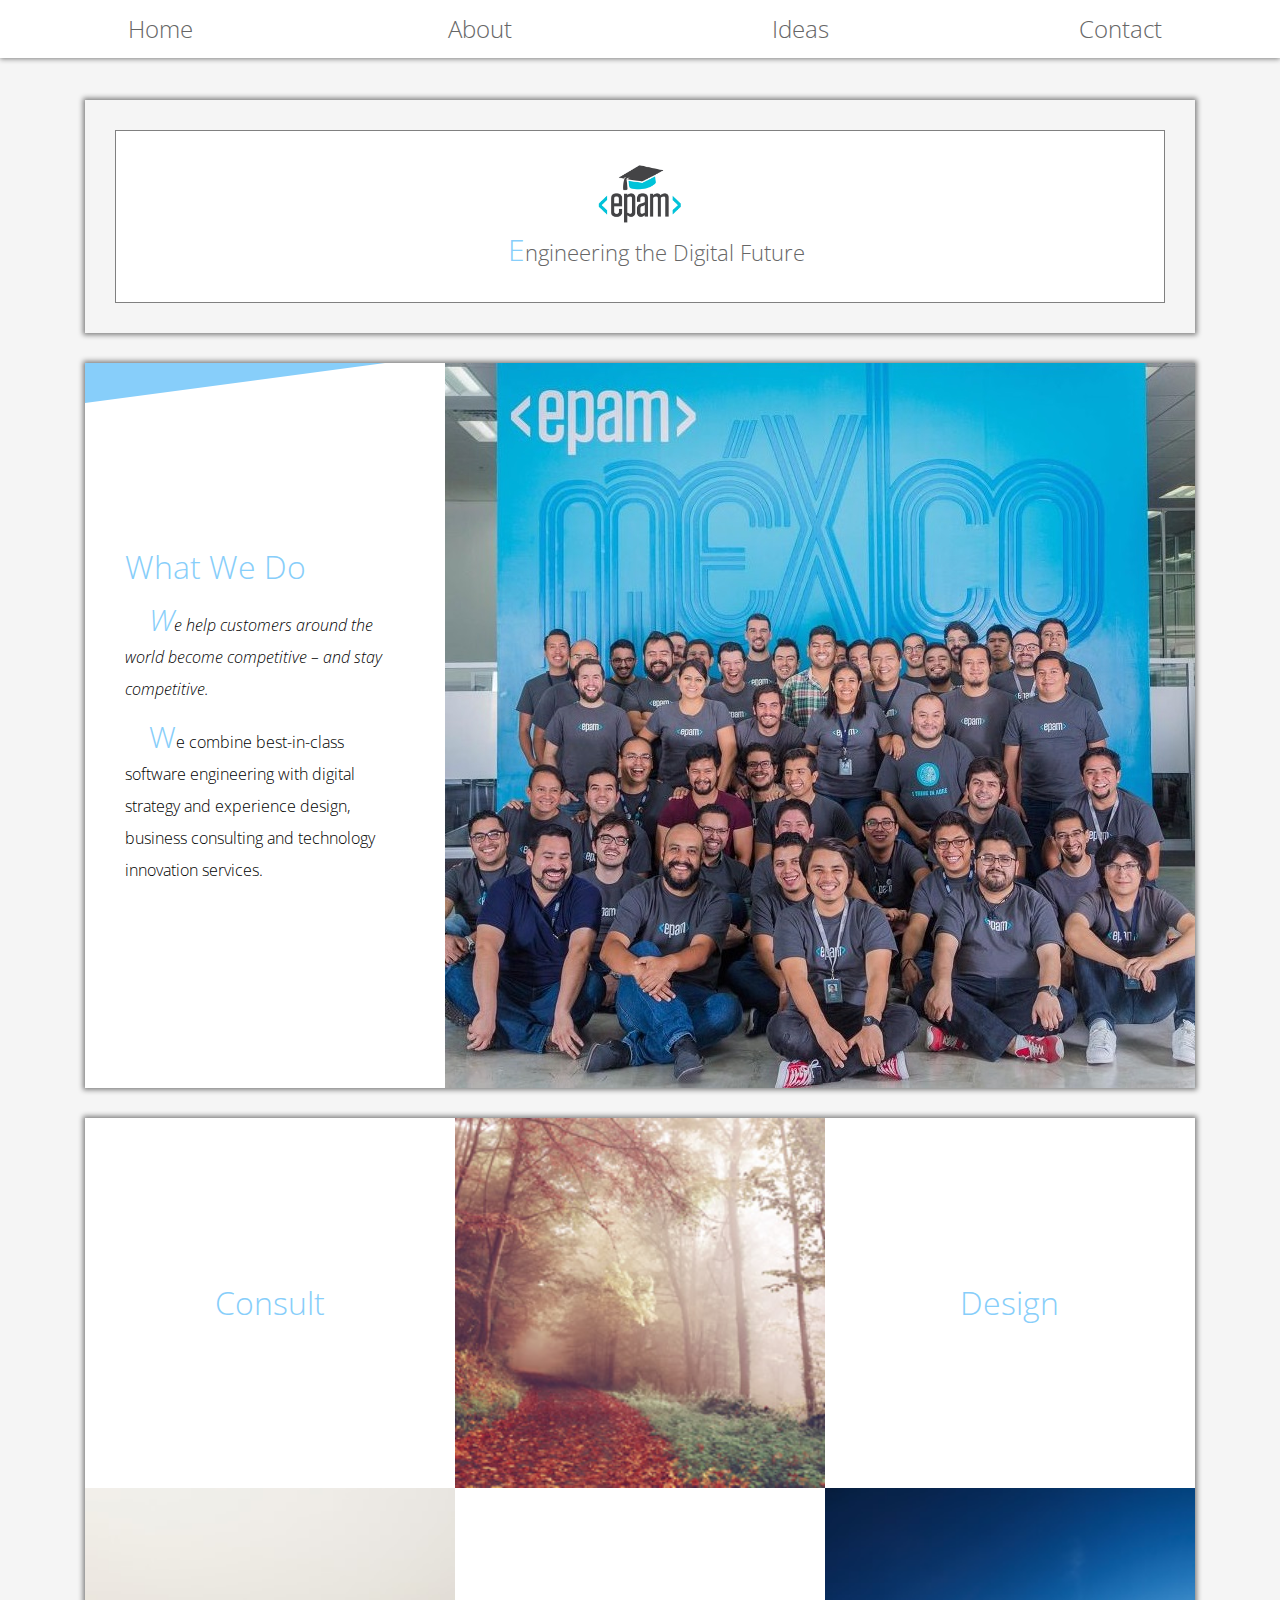
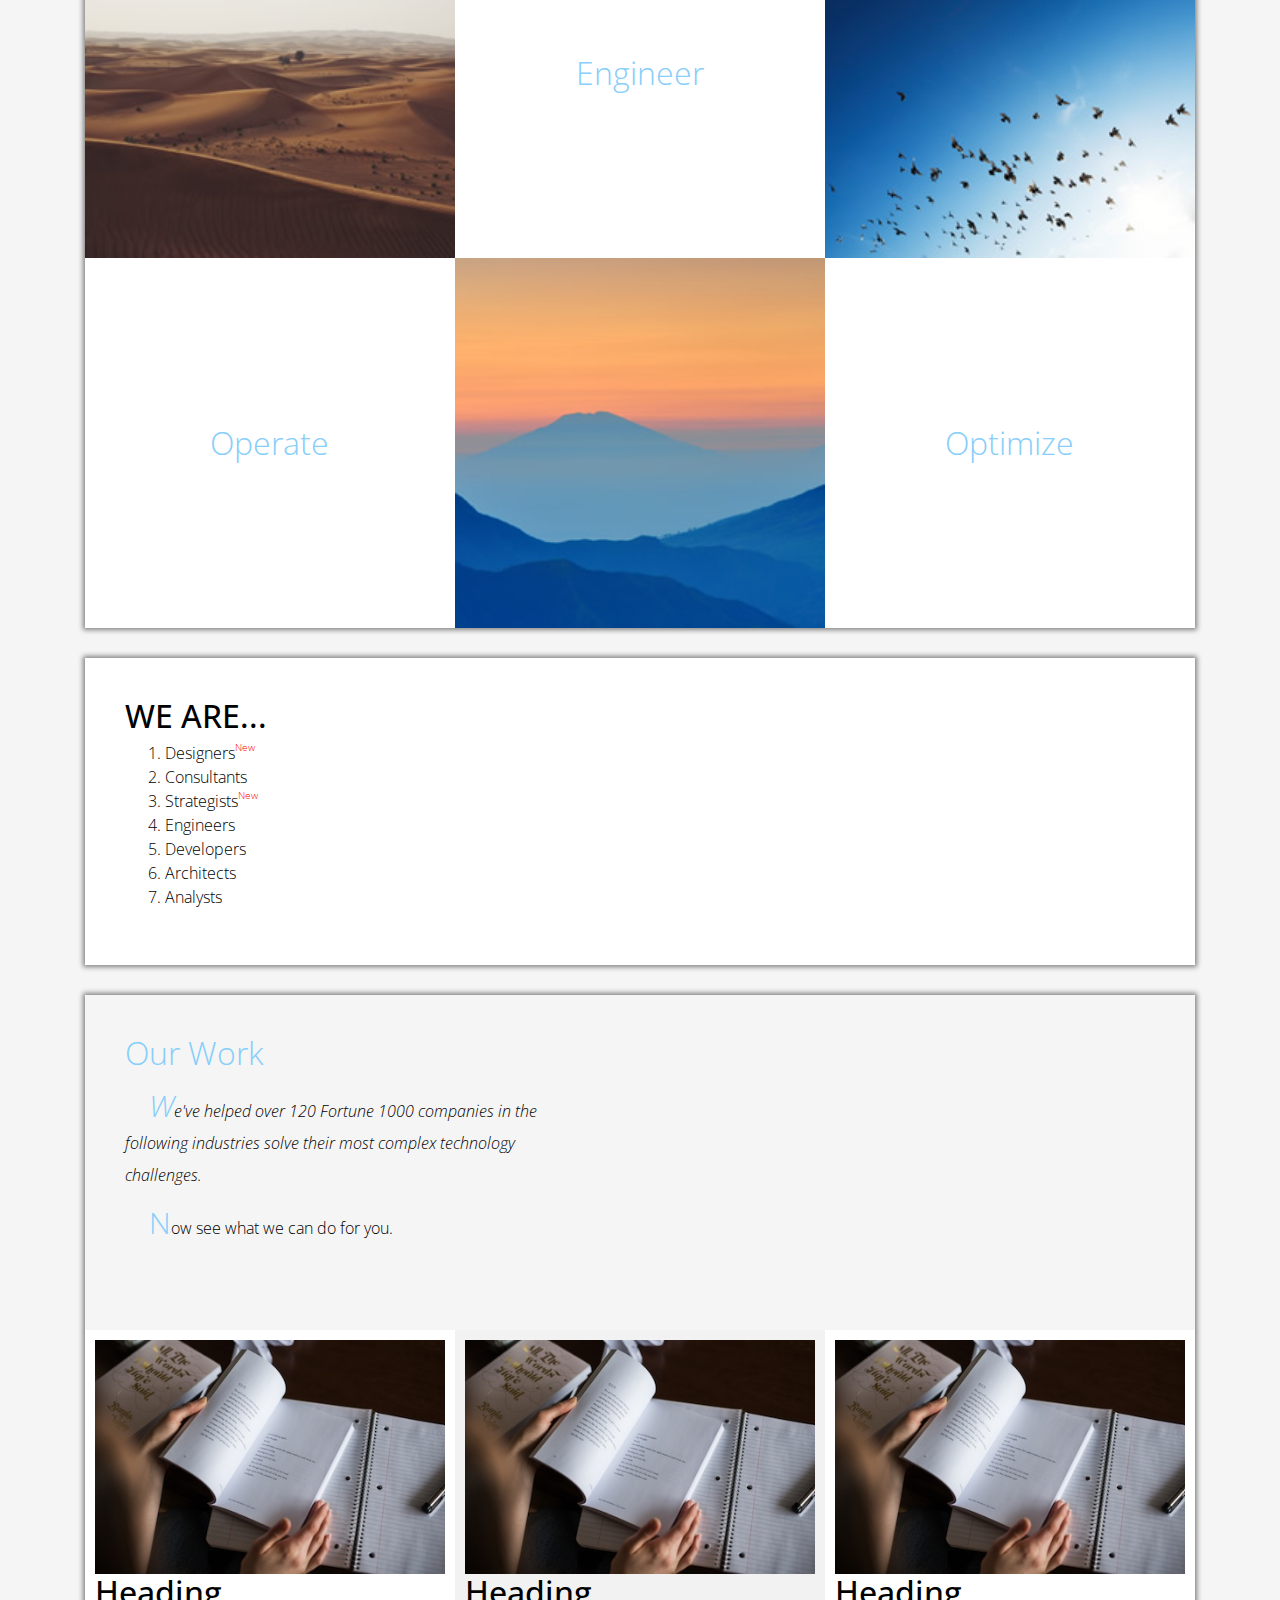
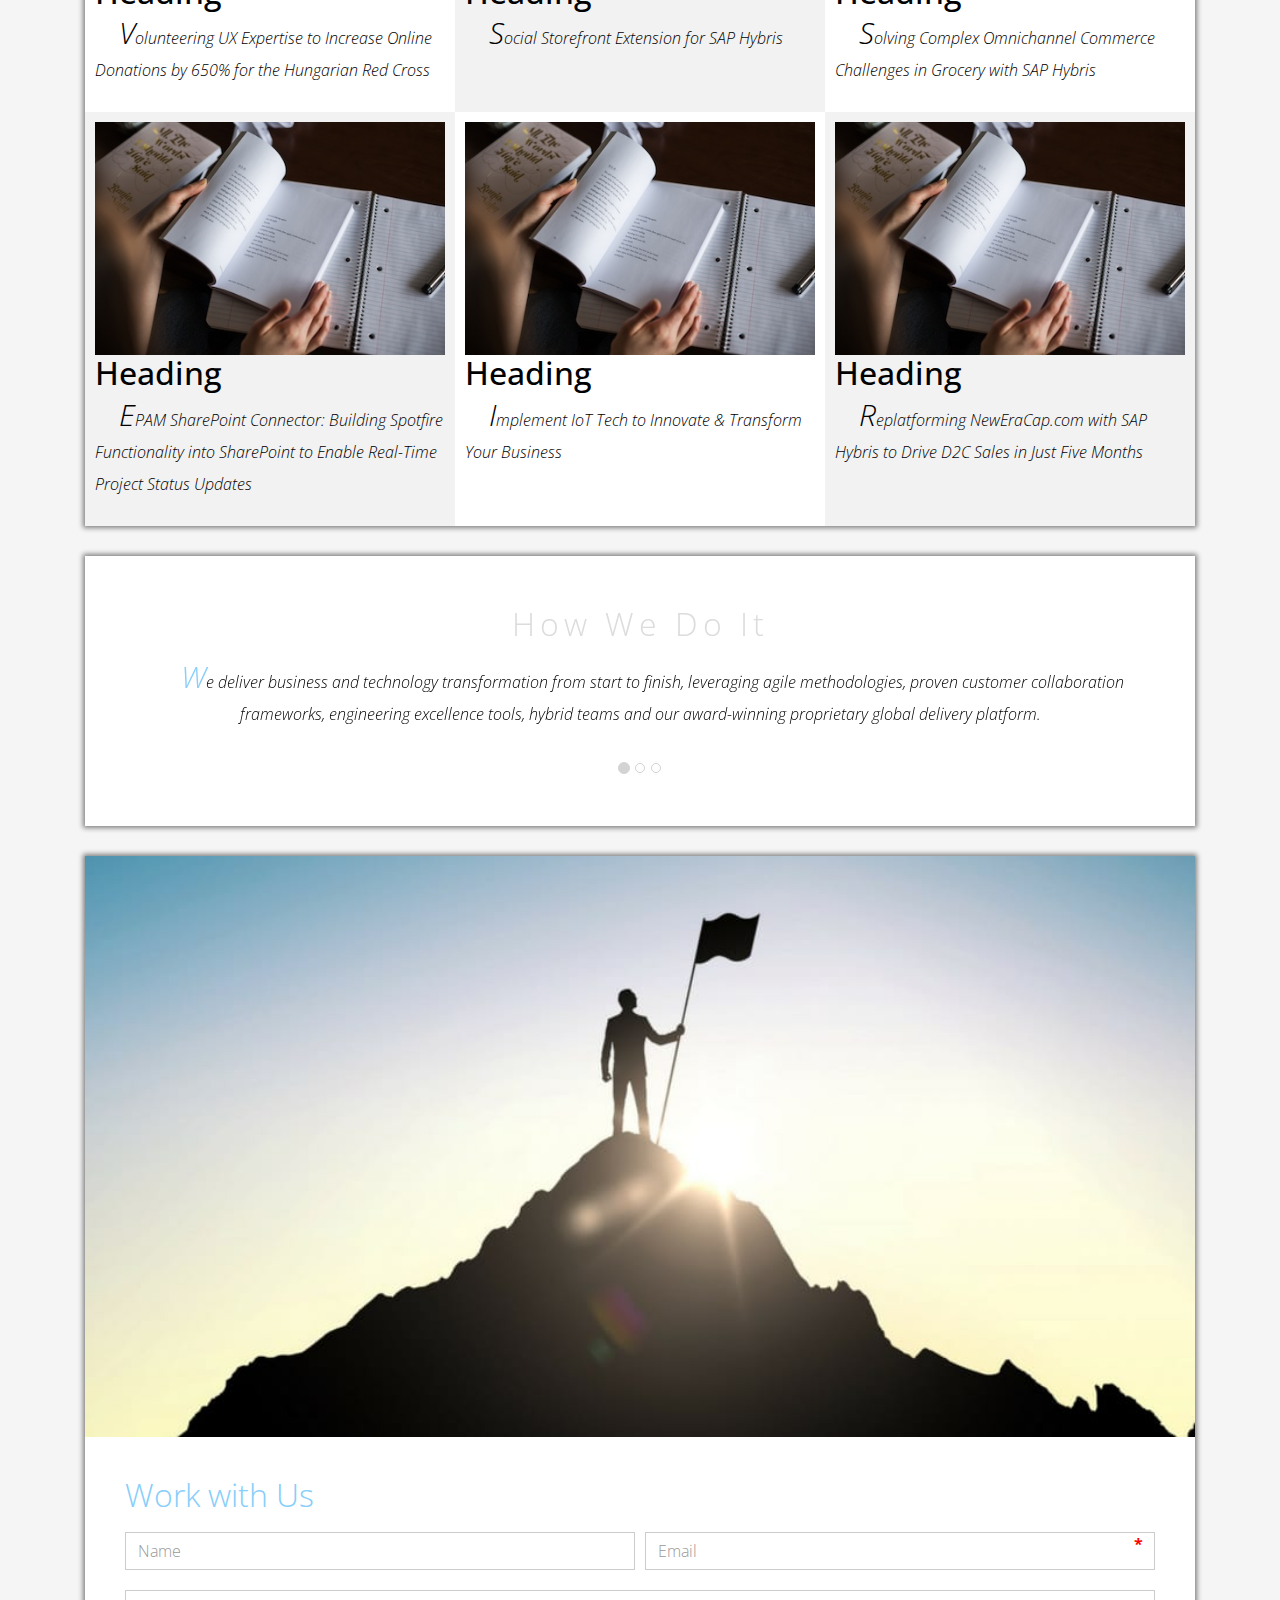
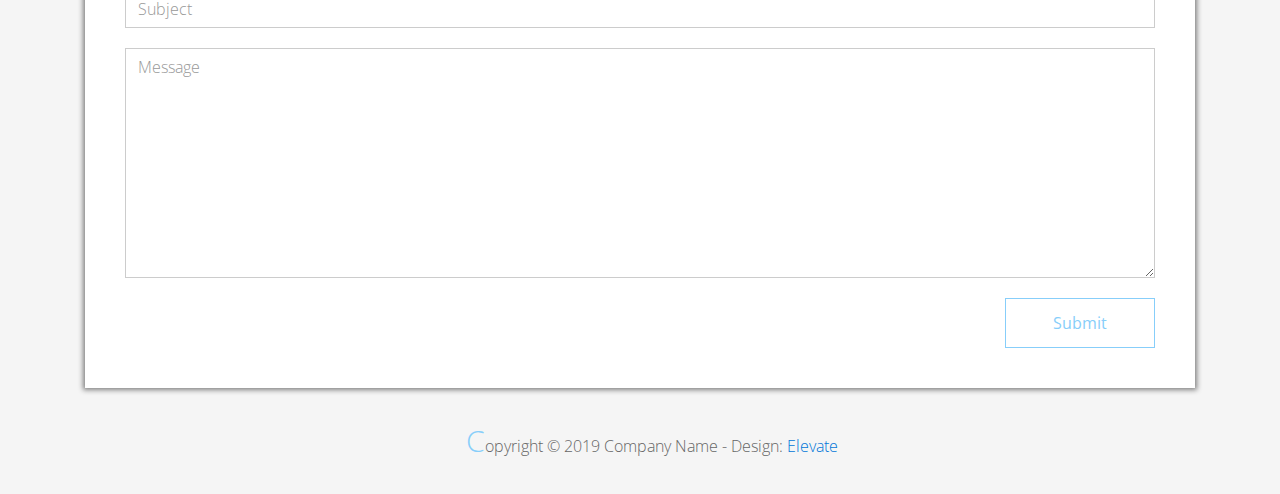
==== index.html @ 51b139be "Add files via upload" ====
<!DOCTYPE html>
<html lang="en">
<head>
  <meta charset="utf-8">
  <meta http-equiv="X-UA-Compatible" content="IE=edge">
  <meta name="viewport" content="width=device-width, initial-scale=1">

  <title>CSS Basics HW</title>



  <!-- load stylesheets -->
  <link rel="stylesheet" href="http://fonts.googleapis.com/css?family=Open+Sans:300,400">
  <!-- Google web font "Open Sans" -->
  <link rel="stylesheet" href="css/bootstrap.min.css">
  <!-- Bootstrap style -->
  <link rel="stylesheet" href="css/general.css">
  <link rel="stylesheet" href="css/style.css">
  <!-- Templatemo style -->
</head>

<body>
<div class="container">

  <div class="tm-sidebar">
    <nav class="tm-main-nav">
      <ul>
        <li class="tm-nav-item"><a href="#home" class="tm-nav-item-link">Home</a></li>
        <li class="tm-nav-item"><a href="#about" class="tm-nav-item-link">About</a></li>
        <li class="tm-nav-item"><a href="#ideas" class="tm-nav-item-link">Ideas</a></li>
        <li class="tm-nav-item"><a href="#contact" class="tm-nav-item-link">Contact</a></li>
      </ul>
    </nav>
  </div>

  <div class="tm-main-content">

    <div id="home" class="tm-content-box tm-content-header margin-b-10">
      <div class="tm-banner">
        <div class="tm-banner-inner">
          <img src="img/epam_logo.png" width="100" alt="">
          <p class="tm-banner-text">Engineering the Digital Future</p>
        </div>
      </div>
    </div>

    <section>
      <div class="tm-content-box flex-2-col">

        <div class="padding-medium flex-item tm-team-description-container flex-item">
          <h2 class="tm-section-title">What We Do</h2>
          <p class="tm-section-description">We help customers around the world become competitive – and stay competitive.</p>
          <p class="tm-section-description"> We combine best-in-class software engineering with digital strategy and experience design, business consulting and technology innovation services.</p>
        </div>
        <div class="flex-item">
          <img src="img/epam-mexico.jpg" alt="epam-mexico">
        </div>

      </div>

      <div id="about" class="tm-content-box">

        <ul class="boxes gallery-container">
          <li class="box box-bg">
            <h2 class="tm-section-title tm-section-title-box tm-box-bg-title">Consult</h2>
          </li>
          <li class="box">
            <a href="img/idea-large-01.jpg">
              <img src="img/idea-01.jpg" alt="Image" class="img-fluid thumbnail box-img">
            </a>
          </li>
          <li class="box box-bg">
            <h2 class="tm-section-title tm-section-title-box tm-box-bg-title">Design</h2>
          </li>
          <li class="box">
            <a href="img/idea-large-02.jpg">
              <img src="img/idea-02.jpg" alt="Image" class="img-fluid thumbnail box-img">
            </a>
          </li>
          <li class="box box-bg">
            <h2 class="tm-section-title tm-section-title-box tm-box-bg-title">Engineer</h2>
          </li>
          <li class="box">
            <a href="img/idea-large-03.jpg">
              <img src="img/idea-03.jpg" alt="Image" class="img-fluid thumbnail box-img">
            </a>
          </li>
          <li class="box box-bg">
            <h2 class="tm-section-title tm-section-title-box tm-box-bg-title">Operate</h2>
          </li>
          <li class="box">
            <a href="img/idea-large-04.jpg">
              <img src="img/idea-04.jpg" alt="Image" class="img-fluid thumbnail box-img">
            </a>
          </li>
          <li class="box box-bg">
            <h2 class="tm-section-title tm-section-title-box tm-box-bg-title">Optimize</h2>
          </li>
        </ul>

      </div>

    </section>

    <!-- slider -->
    <section class="heading tm-content-box">
      <div class="padding-medium">
        <h2> WE ARE...</h2>
        <ol>
          <li><a href="index.html" class="text">Designers</a></li>
          <li><a href="index.html">Consultants</a></li>
          <li><a href="#" class="text">Strategists</a></li>
          <li><a href="#">Engineers</a></li>
          <li><a href="#">Developers</a></li>
          <li><a href="#">Architects</a></li>
          <li><a href="#">Analysts</a></li>
        </ol>
      </div>
    </section>

    <section class="blocks">
      <div class="padding-medium flex-item tm-team-description-container">
        <h2 class="tm-section-title">Our Work</h2>
        <p class="tm-section-description">We've helped over 120 Fortune 1000 companies in the following industries solve their most complex technology challenges. </p>
        <p class="tm-section-description"> Now see what we can do for you.</p>
      </div>
      <div class="tm-content-box flex-2-col">
      </div>
      <div  class="tm-content-box">
        <ul class="boxes gallery-container">
          <li class="box box-work">
            <img src="img/study.jpeg" alt="Image" class="img-fluid">
            <div>
              <h2>Heading</h2>
              <p>Volunteering UX Expertise to Increase Online Donations by 650% for the Hungarian Red Cross</p>
            </div>
          </li>
          <li class="box box-work">
            <img src="img/study.jpeg" alt="Image" class="img-fluid">
            <div>
              <h2>Heading</h2>
              <p>Social Storefront Extension for SAP Hybris</p>
            </div>
          </li>
          <li class="box box-work">
            <img src="img/study.jpeg" alt="Image" class="img-fluid">
            <div>
              <h2>Heading</h2>
              <p>Solving Complex Omnichannel Commerce Challenges in Grocery with SAP Hybris</p>
            </div>
          </li>
          <li class="box box-work">
            <img src="img/study.jpeg" alt="Image" class="img-fluid">
            <div>
              <h2>Heading</h2>
              <p>EPAM SharePoint Connector: Building Spotfire Functionality into SharePoint to Enable Real-Time Project Status Updates</p>
            </div>
          </li>
          <li class="box box-work">
            <img src="img/study.jpeg" alt="Image" class="img-fluid">
            <div>
              <h2>Heading</h2>
              <p>Implement IoT Tech to Innovate &amp; Transform Your Business</p>
            </div>
          </li>
          <li class="box box-work">
            <img src="img/study.jpeg" alt="Image" class="img-fluid">
            <div>
              <h2>Heading</h2>
              <p>Replatforming NewEraCap.com with SAP Hybris to Drive D2C Sales in Just Five Months</p>
            </div>
          </li>
        </ul>

      </div>
    </section>

    <section id="ideas">
      <div id="tmCarousel" class="carousel slide tm-content-box" data-ride="carousel">

        <ol class="carousel-indicators">
          <li data-target="#tmCarousel" data-slide-to="0" class="active"></li>
          <li data-target="#tmCarousel" data-slide-to="1" class=""></li>
          <li data-target="#tmCarousel" data-slide-to="2" class=""></li>
        </ol>

        <div class="carousel-inner" role="listbox">

          <div class="carousel-item active">
            <div class="carousel-content">
              <div class="flex-item">
                <h2 class="tm-section-title">How We Do It</h2>
                <p class="tm-section-description carousel-description">We deliver business and technology transformation from start to finish, leveraging agile methodologies, proven customer collaboration frameworks, engineering excellence tools, hybrid teams and our award-winning proprietary global delivery platform.</p>
              </div>
            </div>
          </div>

          <div class="carousel-item">
            <div class="carousel-content">
              <div class="flex-item">
                <h2 class="tm-section-title">Our Clients</h2>
                <p class="tm-section-description carousel-description">Lorem ipsum dolor sit amet,
                  consectetur adipiscing elit. Quisque vel nisi pharetra nibh varius pharetra ac
                  sagittis nisi. Etiam pharetra vestibulum hendrerit. Pellentesque interdum metus
                  sed massa rutrum.</p>
              </div>
            </div>
          </div>

          <div class="carousel-item">
            <div class="carousel-content">
              <div class="flex-item">
                <h2 class="tm-section-title">Our Projects</h2>
                <p class="tm-section-description carousel-description">Donec ex libero, fringilla
                  vitae purus sit amet, rhoncus pharetra lorem. Pellentesque id sem id lacus
                  ultricies vehicula. Aliquam rutrum mi non. Pellentesque interdum metus sed massa
                  rutrum.</p>
              </div>
            </div>
          </div>

        </div>

      </div>
    </section>

    <section class="tm-content-box">
      <img src="img/contact-us.jpg" alt="Contact image" class="img-fluid img-contact-us">

      <div id="contact" class="padding-medium">
        <h2 class="tm-section-title">Work with Us</h2>
        <form action="#contact" method="get" class="contact-form">

          <div class="form-group col-xs-12 col-sm-12 col-md-6 col-lg-6 form-group-2-col-left">
            <input type="text" id="contact_name" name="contact_name" class="form-control"
                   placeholder="Name" required/>
          </div>
          <div class="form-group col-xs-12 col-sm-12 col-md-6 col-lg-6 form-group-2-col-right mandatory-field">
            <input type="email" id="contact_email" name="contact_email" class="form-control"
                   placeholder="Email" required/>
          </div>
          <div class="form-group">
            <input type="text" id="contact_subject" name="contact_subject" class="form-control"
                   placeholder="Subject" required/>
          </div>
          <div class="form-group">
            <textarea id="contact_message" name="contact_message" class="form-control" rows="9"
                      placeholder="Message" required></textarea>
          </div>

          <button type="submit" class="btn btn-primary submit-btn">Submit</button>

        </form>
      </div>
    </section>

    <footer class="tm-footer">
      <p class="text-xs-center">Copyright &copy; 2019 Company Name

        - Design: <a rel="nofollow" href="http://www.templatemo.com/tm-481-elevate"
                     target="_parent">Elevate</a></p>
    </footer>

  </div>

</div>

</body>
</html>
---- css/general.css ----
/* 

please don't edit this styles

*/

h2.tm-section-title {
    color: lightskyblue;
}

a:focus {
    color: #666;
    outline: 0
}

ul {
    padding: 0;
    margin: 0
}

body {
    background-color: #f5f5f5;
    color: #000;
    font-family: 'Open Sans', Helvetica, Arial, sans-serif;
    font-size: 16px;
    font-weight: 300;
    padding-top: 30px;
    overflow-x: hidden
}

section:before {
    position: absolute;
    z-index: 1
}

.box,
.tm-content-box,
.tm-main-nav {
    background-color: #fff
}

.tm-sidebar {
    z-index: 10;
    position: fixed;
    left: 0;
    right: 0;
    top: 0;
    width: 100%;
}

.tm-sidebar ul{
    margin: 0px;
    display: flex;
}

.tm-main-nav {
    font-size: 1.5em;
    text-align: center
}

.tm-nav-item {
    list-style: none;
    width: 100%;
}

.tm-nav-item-link {
    border: 1px solid transparent;
    color: #666;
    display: block;
    padding: 10px;
    width: 100%;
    -webkit-transition: all .3s ease;
    transition: all .3s ease
}

.carousel-indicators li,
.tm-banner-inner {
    border: 1px solid lightgrey
}


.tm-nav-item-link.active,
.tm-nav-item-link:hover {
    color: #666;
    text-decoration: none;
}

.tm-nav-item-link:focus {
    text-decoration: none
}

.tm-banner-text,
.tm-banner-title,
.tm-section-title {
    color: #666;
    font-weight: 300;
    margin: 0
}

.tm-section-title {
    margin-bottom: 20px
}

.tm-section-title-box {
    margin-bottom: 0
}

.tm-banner-title {
    font-size: 3.3em;
    letter-spacing: 2px;
    text-transform: uppercase
}

.tm-main-content {
    padding-top: 70px;
}

.tm-content-box {
    overflow: hidden;
    margin-bottom: 30px
}

.padding-medium {
    padding: 40px
}

.tm-banner {
    padding: 30px
}

.tm-banner-inner {
    padding: 30px 0;
    height: 100%;
    text-align: center;
    display: flex;
    -webkit-box-orient: vertical;
    -webkit-box-direction: normal;
    -webkit-flex-direction: column;
    -ms-flex-direction: column;
    flex-direction: column;
    -webkit-box-align: center;
    -webkit-align-items: center;
    -ms-flex-align: center;
    align-items: center;
    -webkit-box-pack: center;
    -webkit-justify-content: center;
    -ms-flex-pack: center;
    justify-content: center
}

.tm-banner-inner img{
    width: 120px;
}

.tm-banner-text {
    font-size: 1.4em
}

.boxes,
.tm-box-bg-title {
    display: -webkit-box;
    display: -webkit-flex;
    display: -ms-flexbox
}

/*.flex-item {*/
    /*-webkit-box-flex: 0 1 auto;*/
    /*-webkit-flex: 0 1 auto;*/
    /*-ms-flex: 0 1 auto;*/
    /*flex: 0 1 auto*/
/*}*/

.section-description {
    line-height: 1.8;
    margin-bottom: 25px
}

.section-description:last-child {
    margin-bottom: 0
}

.tm-team-description-container {
    max-width: 500px
}

.tm-team-info {
    display: flex
}

.box {
    list-style: none;
    width: 33.3333%;
    height: auto;
}

.box-bg {
    position: relative
}

.box-img {
    width: 100%;
}

.tm-box-bg-title {
    position: absolute;
    top: 0;
    right: 0;
    bottom: 0;
    left: 0;
    display: flex;
    -webkit-box-align: center;
    -webkit-align-items: center;
    -ms-flex-align: center;
    align-items: center;
    -webkit-box-pack: center;
    -webkit-justify-content: center;
    -ms-flex-pack: center;
    justify-content: center
}

.boxes {
    display: flex;
    -webkit-flex-wrap: wrap;
    -ms-flex-wrap: wrap;
    flex-wrap: wrap
}

.gallery-container a {
    cursor: -webkit-zoom-in;
    cursor: zoom-in
}

.carousel {
    position: relative;
    height: auto;
    padding: 50px 50px 80px;
    text-align: center
}

.carousel-indicators {
    bottom: 30px
}

.carousel-content {
    color: #000;
    display: -webkit-box;
    display: -webkit-flex;
    display: -ms-flexbox;
    display: flex;
    -webkit-box-align: center;
    -webkit-align-items: center;
    -ms-flex-align: center;
    align-items: center
}

.carousel-indicators .active {
    background-color: lightgrey
}

.contact-form {
    overflow: hidden
}

.form-control {
    border-radius: 0;
    font-size: 1em
}

.form-control:focus {
    border-color: lightgrey;
    box-shadow: inset 0 1px 1px rgba(0, 0, 0, .075), 0 0 8px rgba(153, 153, 153, .45)
}

.form-group {
    margin-bottom: 20px
}

.form-group-2-col-left {
    padding-left: 0;
    padding-right: 5px
}

.form-group-2-col-right {
    padding-right: 0;
    padding-left: 5px
}

.mandatory-field:after {
    position: absolute;
    top: 0;
    right: 7px
}

.carousel-inner>.carousel-item>a>img, .carousel-inner>.carousel-item>img, .img-contact-us {
    width: 100%;
}

.tm-footer {
    color: #666;
    padding-bottom: 15px
}
---- css/style.css ----
.box-bg > h2:hover {
	color: white;
	background-color: #87CEFA;
}
p::first-letter {
	color: #87CEFA;
	font-size: 30px;
}
p {
	text-indent: 1.5em;
}
 h2 + p {
	font-style: italic;
}
.tm-sidebar {
	box-shadow: 0px 1px 5px 0px grey; 
}
.tm-banner-inner {
	border: 1px solid grey;
}
div#home {
	box-shadow: 0px 0px 5px 2px grey; 
}
.tm-banner-inner {
	box-shadow: 0px 0px 0px 30px #f5f5f5;
}
img[alt="epam-mexico"] {

}
div#home + section > div.tm-content-box.flex-2-col {
	display: flex;
	justify-content: space-between;
	align-items: center;
	position: relative;	
	box-shadow: 0px 0px 5px 2px grey; 
}
#about, section.heading, .blocks, #ideas, #ideas + .tm-content-box  {
	box-shadow: 0px 0px 5px 2px grey; 
}

div.tm-content-box.flex-2-col::before {
		content: "";
        display: block;
        border-top: 40px solid #87CEFA;
        border-right: 300px solid transparent;
        position: absolute;
        top: 0;

}
div.carousel-content > div.flex-item > h2 {
	color: gainsboro;
	letter-spacing: 5px; 
}
p.tm-section-description, div > h2 + p {
	line-height: 2em;
}
div.padding-medium ol a {
	color: black;
}
div.padding-medium ol a:visited {
	background-color: red;
}

div.padding-medium ol a:hover {
	text-decoration: double underline;
	color: #87CEFA;
}
a[class="text"]::after {
	display: inline-block;
	content: "New";
	font-size: 0.6em;
	vertical-align: 8px;
	color: red;
}

li.box-work {
	padding: 10px;
}
li.box-work h2 + p:first-letter {
	color: black;
}
li.box-work:nth-child(2n){
	background-color: #f2f2f2;
}
.mandatory-field::before {
	content: '*';
	font-weight: bold;
	color: red;
	position: absolute;
	left: 96%;

}
button.btn {
	color: #87CEFA;
	float: right;
	width: 150px;
	height: 50px;
	border-radius: 0px;
	border-color: #87CEFA;
	background-color: white;
}

button.btn:hover {
	background-color: #9fd8fb;
	border-color: #87cefa;
	border-width: 1px;
}

/*input[type='email']::after {
	content: '*';
}*/
/*img[class="img-fluid"] {
	width: 345px;
}*/

@media print {
	p::first-letter {
	font-size: 30px;
	color: #87CEFA;
	}
	.tm-sidebar {
		display: none;
	}
	#home {
		margin: 0 auto;
	}
	.tm-banner-text::first-letter {
		color: #87CEFA;
		font-size: 30px;

	}
	h2.tm-section-title {
		color: #0802ff;
	}
	div.tm-banner {
		padding-bottom: 0;
	}
	.tm-content-box.flex-2-col {
		display: flex;
		align-items: center;
		justify-content: center;
		margin-bottom: 0;
	}
	.flex-item img{
		height: 150px;
		width:150px;
		margin: 50px;
	}
	h2 + p {
		font-style: italic;
		text-indent: 1.5em;
		width: 270px;
	}
	p.tm-section-description + p.tm-section-description {
		text-indent: 1.5em;
		width: 260px;
	}
	.tm-banner-inner {
		width: 500px;
		margin: 0 auto;
	}
	div.flex-item {
		width: 300px;
		align-self: center;
	}
	.tm-team-description-container.flex-item {
		margin-left: 50px;
	}

	#about, .heading, .blocks, #ideas, section.tm-content-box {
		display: none;
	}
	footer.tm-footer {
		background-color: white;
		padding-bottom: 80px;
		margin-top: -30px
	}
	div.tm-content-box.flex-2-col::before {
		display: none;
	}
	p.text-xs-center {
		margin-top: 20px;
	}
}
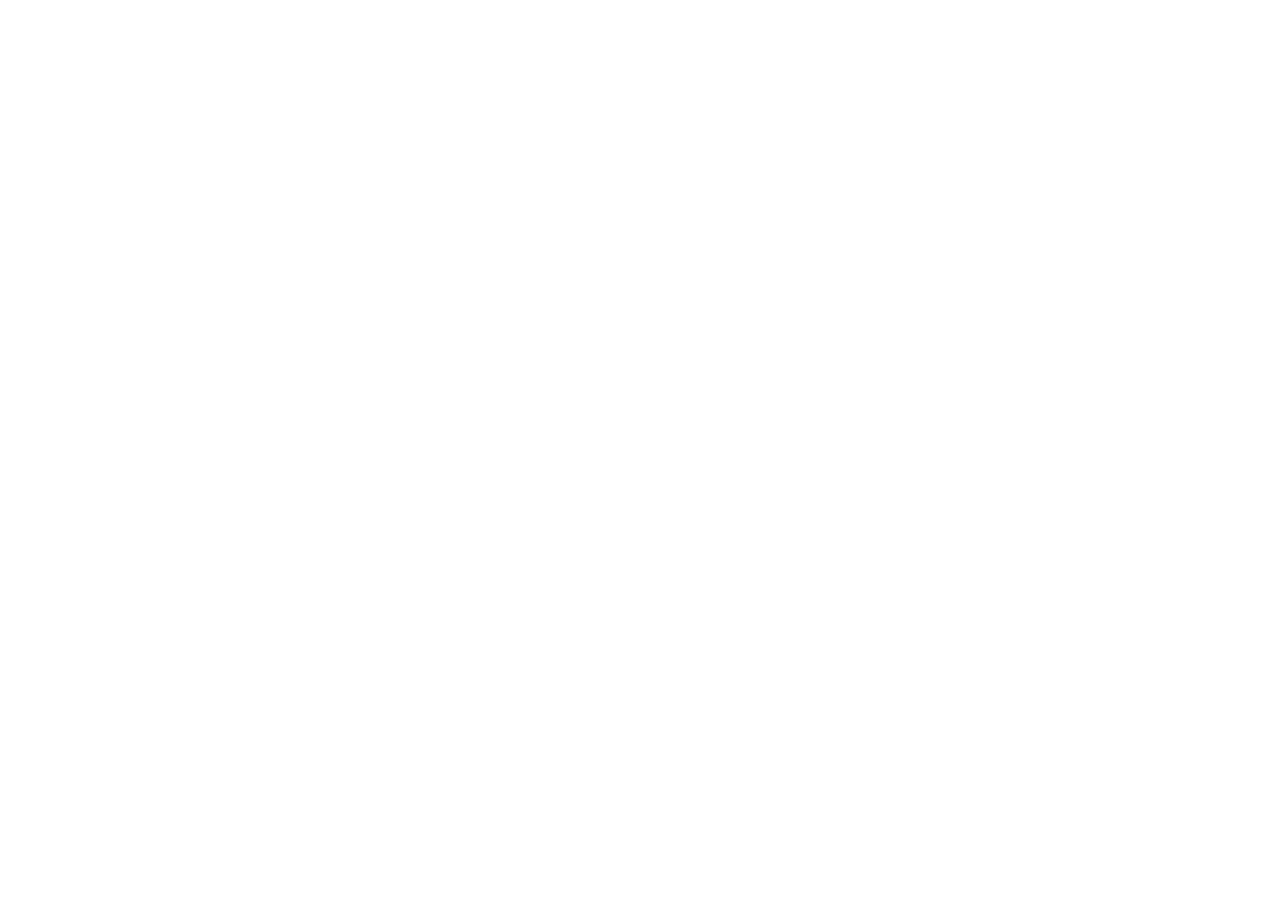
==== commit 8e3be179: "Updates" ====
--- a/index.html
+++ b/index.html
@@ -1,269 +1 @@
-<!DOCTYPE html>
-<html lang="en">
-<head>
-  <meta charset="utf-8">
-  <meta http-equiv="X-UA-Compatible" content="IE=edge">
-  <meta name="viewport" content="width=device-width, initial-scale=1">
-
-  <title>CSS Basics HW</title>
-
-
-
-  <!-- load stylesheets -->
-  <link rel="stylesheet" href="http://fonts.googleapis.com/css?family=Open+Sans:300,400">
-  <!-- Google web font "Open Sans" -->
-  <link rel="stylesheet" href="css/bootstrap.min.css">
-  <!-- Bootstrap style -->
-  <link rel="stylesheet" href="css/general.css">
-  <link rel="stylesheet" href="css/style.css">
-  <!-- Templatemo style -->
-</head>
-
-<body>
-<div class="container">
-
-  <div class="tm-sidebar">
-    <nav class="tm-main-nav">
-      <ul>
-        <li class="tm-nav-item"><a href="#home" class="tm-nav-item-link">Home</a></li>
-        <li class="tm-nav-item"><a href="#about" class="tm-nav-item-link">About</a></li>
-        <li class="tm-nav-item"><a href="#ideas" class="tm-nav-item-link">Ideas</a></li>
-        <li class="tm-nav-item"><a href="#contact" class="tm-nav-item-link">Contact</a></li>
-      </ul>
-    </nav>
-  </div>
-
-  <div class="tm-main-content">
-
-    <div id="home" class="tm-content-box tm-content-header margin-b-10">
-      <div class="tm-banner">
-        <div class="tm-banner-inner">
-          <img src="img/epam_logo.png" width="100" alt="">
-          <p class="tm-banner-text">Engineering the Digital Future</p>
-        </div>
-      </div>
-    </div>
-
-    <section>
-      <div class="tm-content-box flex-2-col">
-
-        <div class="padding-medium flex-item tm-team-description-container flex-item">
-          <h2 class="tm-section-title">What We Do</h2>
-          <p class="tm-section-description">We help customers around the world become competitive – and stay competitive.</p>
-          <p class="tm-section-description"> We combine best-in-class software engineering with digital strategy and experience design, business consulting and technology innovation services.</p>
-        </div>
-        <div class="flex-item">
-          <img src="img/epam-mexico.jpg" alt="epam-mexico">
-        </div>
-
-      </div>
-
-      <div id="about" class="tm-content-box">
-
-        <ul class="boxes gallery-container">
-          <li class="box box-bg">
-            <h2 class="tm-section-title tm-section-title-box tm-box-bg-title">Consult</h2>
-          </li>
-          <li class="box">
-            <a href="img/idea-large-01.jpg">
-              <img src="img/idea-01.jpg" alt="Image" class="img-fluid thumbnail box-img">
-            </a>
-          </li>
-          <li class="box box-bg">
-            <h2 class="tm-section-title tm-section-title-box tm-box-bg-title">Design</h2>
-          </li>
-          <li class="box">
-            <a href="img/idea-large-02.jpg">
-              <img src="img/idea-02.jpg" alt="Image" class="img-fluid thumbnail box-img">
-            </a>
-          </li>
-          <li class="box box-bg">
-            <h2 class="tm-section-title tm-section-title-box tm-box-bg-title">Engineer</h2>
-          </li>
-          <li class="box">
-            <a href="img/idea-large-03.jpg">
-              <img src="img/idea-03.jpg" alt="Image" class="img-fluid thumbnail box-img">
-            </a>
-          </li>
-          <li class="box box-bg">
-            <h2 class="tm-section-title tm-section-title-box tm-box-bg-title">Operate</h2>
-          </li>
-          <li class="box">
-            <a href="img/idea-large-04.jpg">
-              <img src="img/idea-04.jpg" alt="Image" class="img-fluid thumbnail box-img">
-            </a>
-          </li>
-          <li class="box box-bg">
-            <h2 class="tm-section-title tm-section-title-box tm-box-bg-title">Optimize</h2>
-          </li>
-        </ul>
-
-      </div>
-
-    </section>
-
-    <!-- slider -->
-    <section class="heading tm-content-box">
-      <div class="padding-medium">
-        <h2> WE ARE...</h2>
-        <ol>
-          <li><a href="index.html" class="text">Designers</a></li>
-          <li><a href="index.html">Consultants</a></li>
-          <li><a href="#" class="text">Strategists</a></li>
-          <li><a href="#">Engineers</a></li>
-          <li><a href="#">Developers</a></li>
-          <li><a href="#">Architects</a></li>
-          <li><a href="#">Analysts</a></li>
-        </ol>
-      </div>
-    </section>
-
-    <section class="blocks">
-      <div class="padding-medium flex-item tm-team-description-container">
-        <h2 class="tm-section-title">Our Work</h2>
-        <p class="tm-section-description">We've helped over 120 Fortune 1000 companies in the following industries solve their most complex technology challenges. </p>
-        <p class="tm-section-description"> Now see what we can do for you.</p>
-      </div>
-      <div class="tm-content-box flex-2-col">
-      </div>
-      <div  class="tm-content-box">
-        <ul class="boxes gallery-container">
-          <li class="box box-work">
-            <img src="img/study.jpeg" alt="Image" class="img-fluid">
-            <div>
-              <h2>Heading</h2>
-              <p>Volunteering UX Expertise to Increase Online Donations by 650% for the Hungarian Red Cross</p>
-            </div>
-          </li>
-          <li class="box box-work">
-            <img src="img/study.jpeg" alt="Image" class="img-fluid">
-            <div>
-              <h2>Heading</h2>
-              <p>Social Storefront Extension for SAP Hybris</p>
-            </div>
-          </li>
-          <li class="box box-work">
-            <img src="img/study.jpeg" alt="Image" class="img-fluid">
-            <div>
-              <h2>Heading</h2>
-              <p>Solving Complex Omnichannel Commerce Challenges in Grocery with SAP Hybris</p>
-            </div>
-          </li>
-          <li class="box box-work">
-            <img src="img/study.jpeg" alt="Image" class="img-fluid">
-            <div>
-              <h2>Heading</h2>
-              <p>EPAM SharePoint Connector: Building Spotfire Functionality into SharePoint to Enable Real-Time Project Status Updates</p>
-            </div>
-          </li>
-          <li class="box box-work">
-            <img src="img/study.jpeg" alt="Image" class="img-fluid">
-            <div>
-              <h2>Heading</h2>
-              <p>Implement IoT Tech to Innovate &amp; Transform Your Business</p>
-            </div>
-          </li>
-          <li class="box box-work">
-            <img src="img/study.jpeg" alt="Image" class="img-fluid">
-            <div>
-              <h2>Heading</h2>
-              <p>Replatforming NewEraCap.com with SAP Hybris to Drive D2C Sales in Just Five Months</p>
-            </div>
-          </li>
-        </ul>
-
-      </div>
-    </section>
-
-    <section id="ideas">
-      <div id="tmCarousel" class="carousel slide tm-content-box" data-ride="carousel">
-
-        <ol class="carousel-indicators">
-          <li data-target="#tmCarousel" data-slide-to="0" class="active"></li>
-          <li data-target="#tmCarousel" data-slide-to="1" class=""></li>
-          <li data-target="#tmCarousel" data-slide-to="2" class=""></li>
-        </ol>
-
-        <div class="carousel-inner" role="listbox">
-
-          <div class="carousel-item active">
-            <div class="carousel-content">
-              <div class="flex-item">
-                <h2 class="tm-section-title">How We Do It</h2>
-                <p class="tm-section-description carousel-description">We deliver business and technology transformation from start to finish, leveraging agile methodologies, proven customer collaboration frameworks, engineering excellence tools, hybrid teams and our award-winning proprietary global delivery platform.</p>
-              </div>
-            </div>
-          </div>
-
-          <div class="carousel-item">
-            <div class="carousel-content">
-              <div class="flex-item">
-                <h2 class="tm-section-title">Our Clients</h2>
-                <p class="tm-section-description carousel-description">Lorem ipsum dolor sit amet,
-                  consectetur adipiscing elit. Quisque vel nisi pharetra nibh varius pharetra ac
-                  sagittis nisi. Etiam pharetra vestibulum hendrerit. Pellentesque interdum metus
-                  sed massa rutrum.</p>
-              </div>
-            </div>
-          </div>
-
-          <div class="carousel-item">
-            <div class="carousel-content">
-              <div class="flex-item">
-                <h2 class="tm-section-title">Our Projects</h2>
-                <p class="tm-section-description carousel-description">Donec ex libero, fringilla
-                  vitae purus sit amet, rhoncus pharetra lorem. Pellentesque id sem id lacus
-                  ultricies vehicula. Aliquam rutrum mi non. Pellentesque interdum metus sed massa
-                  rutrum.</p>
-              </div>
-            </div>
-          </div>
-
-        </div>
-
-      </div>
-    </section>
-
-    <section class="tm-content-box">
-      <img src="img/contact-us.jpg" alt="Contact image" class="img-fluid img-contact-us">
-
-      <div id="contact" class="padding-medium">
-        <h2 class="tm-section-title">Work with Us</h2>
-        <form action="#contact" method="get" class="contact-form">
-
-          <div class="form-group col-xs-12 col-sm-12 col-md-6 col-lg-6 form-group-2-col-left">
-            <input type="text" id="contact_name" name="contact_name" class="form-control"
-                   placeholder="Name" required/>
-          </div>
-          <div class="form-group col-xs-12 col-sm-12 col-md-6 col-lg-6 form-group-2-col-right mandatory-field">
-            <input type="email" id="contact_email" name="contact_email" class="form-control"
-                   placeholder="Email" required/>
-          </div>
-          <div class="form-group">
-            <input type="text" id="contact_subject" name="contact_subject" class="form-control"
-                   placeholder="Subject" required/>
-          </div>
-          <div class="form-group">
-            <textarea id="contact_message" name="contact_message" class="form-control" rows="9"
-                      placeholder="Message" required></textarea>
-          </div>
-
-          <button type="submit" class="btn btn-primary submit-btn">Submit</button>
-
-        </form>
-      </div>
-    </section>
-
-    <footer class="tm-footer">
-      <p class="text-xs-center">Copyright &copy; 2019 Company Name
-
-        - Design: <a rel="nofollow" href="http://www.templatemo.com/tm-481-elevate"
-                     target="_parent">Elevate</a></p>
-    </footer>
-
-  </div>
-
-</div>
-
-</body>
-</html>+<!doctype html><html lang="en"><head><meta charset="utf-8"/><meta name="viewport" content="width=device-width,initial-scale=1"/><link rel="stylesheet" href="https://stackpath.bootstrapcdn.com/bootstrap/4.3.1/css/bootstrap.min.css" integrity="sha384-ggOyR0iXCbMQv3Xipma34MD+dH/1fQ784/j6cY/iJTQUOhcWr7x9JvoRxT2MZw1T" crossorigin="anonymous"><link rel="stylesheet" href="https://stackpath.bootstrapcdn.com/font-awesome/4.7.0/css/font-awesome.min.css"><title>Todo App</title><link href="/https://nazarbroslavskyi.github.i/static/css/main.d7a19141.chunk.css" rel="stylesheet"></head><body><div id="root"></div><script>!function(a){function e(e){for(var r,t,n=e[0],o=e[1],u=e[2],i=0,l=[];i<n.length;i++)t=n[i],p[t]&&l.push(p[t][0]),p[t]=0;for(r in o)Object.prototype.hasOwnProperty.call(o,r)&&(a[r]=o[r]);for(s&&s(e);l.length;)l.shift()();return c.push.apply(c,u||[]),f()}function f(){for(var e,r=0;r<c.length;r++){for(var t=c[r],n=!0,o=1;o<t.length;o++){var u=t[o];0!==p[u]&&(n=!1)}n&&(c.splice(r--,1),e=i(i.s=t[0]))}return e}var t={},p={1:0},c=[];function i(e){if(t[e])return t[e].exports;var r=t[e]={i:e,l:!1,exports:{}};return a[e].call(r.exports,r,r.exports,i),r.l=!0,r.exports}i.m=a,i.c=t,i.d=function(e,r,t){i.o(e,r)||Object.defineProperty(e,r,{enumerable:!0,get:t})},i.r=function(e){"undefined"!=typeof Symbol&&Symbol.toStringTag&&Object.defineProperty(e,Symbol.toStringTag,{value:"Module"}),Object.defineProperty(e,"__esModule",{value:!0})},i.t=function(r,e){if(1&e&&(r=i(r)),8&e)return r;if(4&e&&"object"==typeof r&&r&&r.__esModule)return r;var t=Object.create(null);if(i.r(t),Object.defineProperty(t,"default",{enumerable:!0,value:r}),2&e&&"string"!=typeof r)for(var n in r)i.d(t,n,function(e){return r[e]}.bind(null,n));return t},i.n=function(e){var r=e&&e.__esModule?function(){return e.default}:function(){return e};return i.d(r,"a",r),r},i.o=function(e,r){return Object.prototype.hasOwnProperty.call(e,r)},i.p="/https://nazarbroslavskyi.github.i/";var r=window.webpackJsonp=window.webpackJsonp||[],n=r.push.bind(r);r.push=e,r=r.slice();for(var o=0;o<r.length;o++)e(r[o]);var s=n;f()}([])</script><script src="/https://nazarbroslavskyi.github.i/static/js/2.e736923e.chunk.js"></script><script src="/https://nazarbroslavskyi.github.i/static/js/main.f55b8137.chunk.js"></script></body></html>